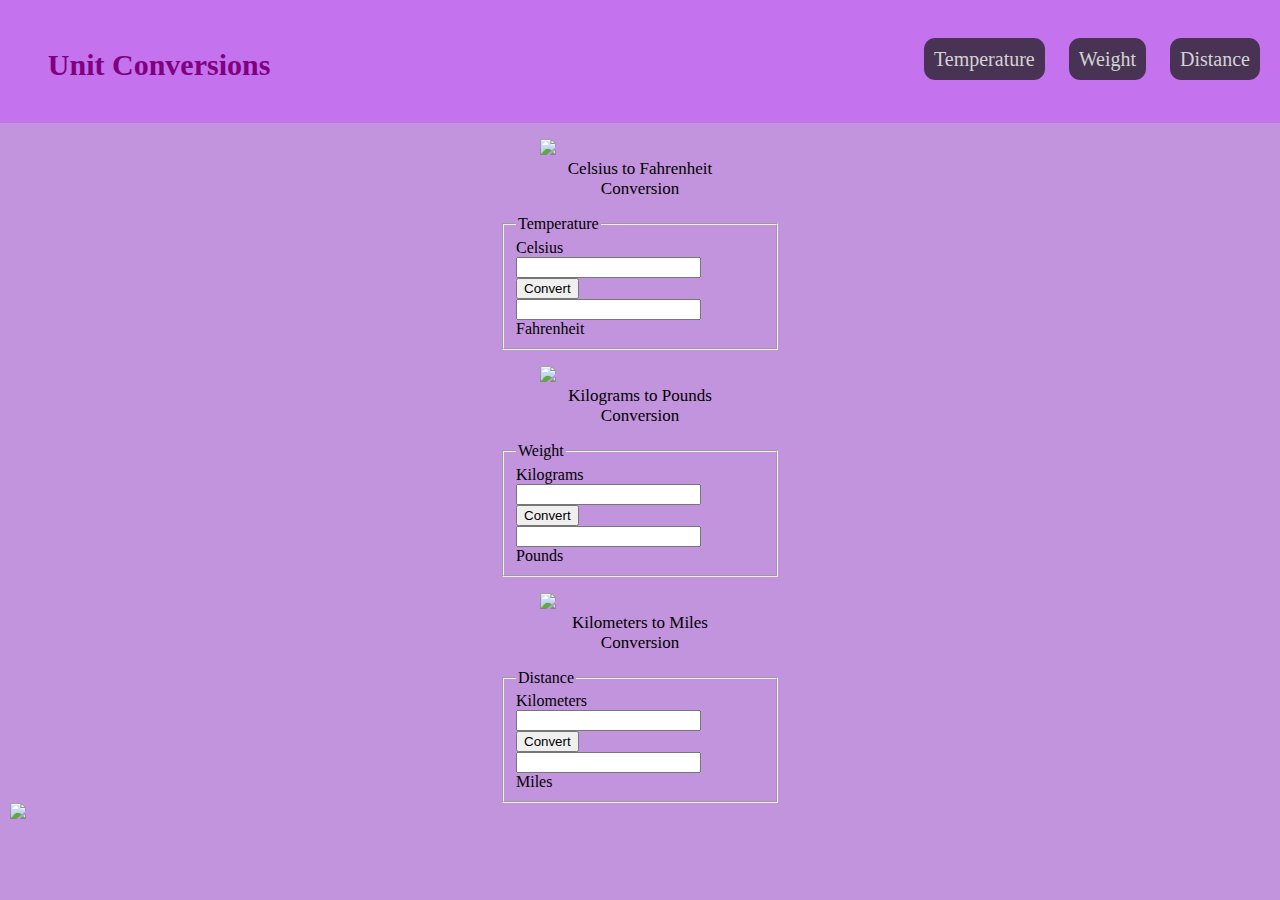
==== templates/index.html @ b5415296 "basic css for main components: nav bar, each conversion grid" ====
<!DOCTYPE html>
<html lang="en">
    <head>
        <meta charset="UTF-8">
        <meta name="viewport" content="width=device-width, initial-scale=1.0">
        <title>Unit Conversions</title>
        <link rel="stylesheet" href="../static/styles.css">
    </head>
    <body>
        <section id = "home">
            <header><b>Unit Conversions</b></header>
            <nav>
                <div class="nav-bar">
                    <a href="#temperature" class="nav-button">Temperature</a>
                    <a href="#weight" class="nav-button">Weight</a>
                    <a href="#distance" class="nav-button">Distance</a>
                </div>
            </nav>
        </section>
        <div id="all-conversion-sections">
            <section id="temperature">
                <div id="temp">
                    <figure>
                        <img src="https://cf-courses-data.s3.us.cloud-object-storage.appdomain.cloud/IBMDeveloperSkillsNetwork-CD0101EN-SkillsNetwork/labs/Theia%20Labs/02%20-%20HTML5%20Elements/images/thermo.png" width="200px"/>
                        <figcaption>Celsius to Fahrenheit Conversion</figcaption>
                    </figure>
                    <article>
                        <fieldset>
                            <legend>Temperature</legend>
                            <label for="Temperature">Celsius</label><br/>
                            <input type="number" id="c"><br/>
                            <button id="temperature">Convert</button><br/>
                            <input type="number" id="f"><br/>
                            <label for="Temperature">Fahrenheit</label><br/>
                        </fieldset>
                    </article>
                </div>
            </section>
            <section id="weight">
                <div id="weight">
                    <figure>
                        <img src="https://cf-courses-data.s3.us.cloud-object-storage.appdomain.cloud/IBMDeveloperSkillsNetwork-CD0101EN-SkillsNetwork/labs/Theia%20Labs/02%20-%20HTML5%20Elements/images/weight.png" width="200px"/>
                        <figcaption>Kilograms to Pounds Conversion</figcaption>
                    </figure>
                    <article>
                        <fieldset>
                            <legend>Weight</legend>
                            <label for="Weight">Kilograms</label><br/>
                            <input type="number" id="kg"><br/>
                            <button id="weight">Convert</button><br/>
                            <input type="number" id="lbs"><br/>
                            <label for="Weight">Pounds</label><br/>
                        </fieldset>
                    </article>
                </div>
            </section>
            <section id="distance">
                <div id="distance">
                    <figure>
                        <img src="https://cf-courses-data.s3.us.cloud-object-storage.appdomain.cloud/IBMDeveloperSkillsNetwork-CD0101EN-SkillsNetwork/labs/Theia%20Labs/02%20-%20HTML5%20Elements/images/speedo.png" width="200px"/>
                        <figcaption>Kilometers to Miles Conversion</figcaption>
                    </figure>
                    <article>
                        <fieldset>
                            <legend>Distance</legend>
                            <label for="Distance">Kilometers</label><br/>
                            <input type="number" id="km"><br/>
                            <button id="distance">Convert</button><br/>
                            <input type="number" id="miles"><br/>
                            <label for="Distance">Miles</label><br/>
                        </fieldset>
                    </article>
                </div>
            </section>
        </div>
        <div id="go-home">
            <a href="#home">
                <img src="https://cf-courses-data.s3.us.cloud-object-storage.appdomain.cloud/IBMDeveloperSkillsNetwork-CD0101EN-SkillsNetwork/labs/Theia%20Labs/02%20-%20HTML5%20Elements/images/home.svg"/>
            </a>
        </div>
    </body>
</html>
---- static/styles.css ----
body {
    margin: 10px;
    background-color: rgb(194, 148, 221);
}
#home {
    background-color: #c572ef;
    margin: -1cm -1cm 0;
    padding: 2cm 0 2cm;
}
header {
    font-size: 30px;
    color: purple;
    float: left;
    padding-left: 2cm;
}
.nav-bar {
    float: right;
    padding-right: 1cm;
}
.nav-button {
    color: lightgray;
    background-color:   #483355;
    margin: 10px;
    padding: 10px;
    font-size: 20px;
    border-radius: 3mm;
    text-decoration: none;
}

.nav-button:hover {
    color: white;
    font-weight: bolder;
    background-color: #382742;
}

#all-conversion-sections {
    display: grid;
    justify-content: center;
}

figure {
    float: left;
    justify-self: auto;
    width: 200px;
}

img {
    width: 200px
}

figcaption {
    text-align: center;
    font-size: 17px;
    color: black;
}
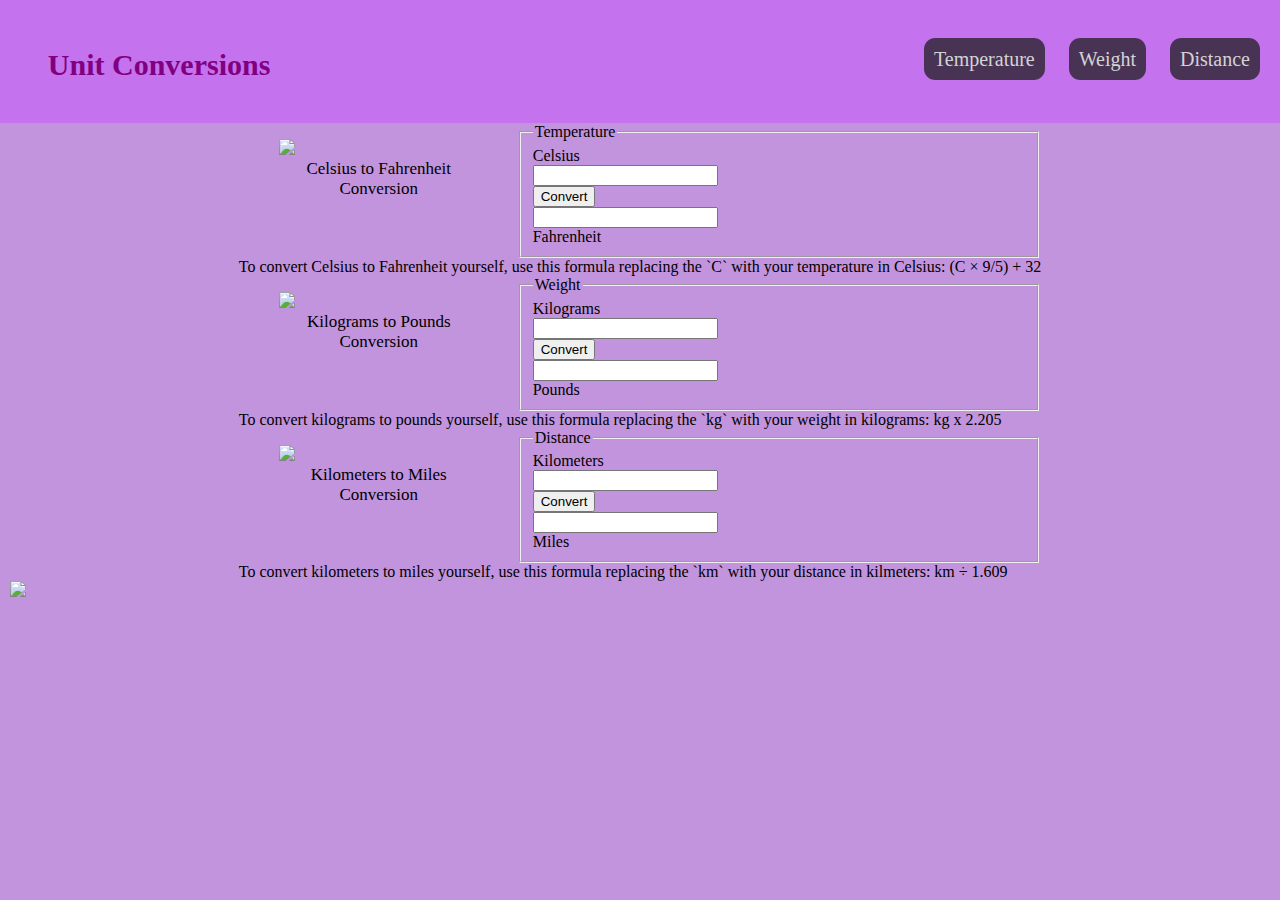
==== commit ea8a2a2b: "added aside tag" ====
--- a/templates/index.html
+++ b/templates/index.html
@@ -17,8 +17,9 @@
                 </div>
             </nav>
         </section>
+        <div style="clear:both;"></div>
         <div id="all-conversion-sections">
-            <section id="temperature">
+            <section id="temperature" class="b temperature">
                 <div id="temp">
                     <figure>
                         <img src="https://cf-courses-data.s3.us.cloud-object-storage.appdomain.cloud/IBMDeveloperSkillsNetwork-CD0101EN-SkillsNetwork/labs/Theia%20Labs/02%20-%20HTML5%20Elements/images/thermo.png" width="200px"/>
@@ -33,10 +34,14 @@
                             <input type="number" id="f"><br/>
                             <label for="Temperature">Fahrenheit</label><br/>
                         </fieldset>
+                        <aside>
+                            To convert Celsius to Fahrenheit yourself, use this formula replacing the `C` with your temperature in Celsius: (C × 9/5) + 32
+                        </aside>
                     </article>
                 </div>
+                <div style="clear:both;"></div>
             </section>
-            <section id="weight">
+            <section id="weight" class="b weight">
                 <div id="weight">
                     <figure>
                         <img src="https://cf-courses-data.s3.us.cloud-object-storage.appdomain.cloud/IBMDeveloperSkillsNetwork-CD0101EN-SkillsNetwork/labs/Theia%20Labs/02%20-%20HTML5%20Elements/images/weight.png" width="200px"/>
@@ -51,10 +56,14 @@
                             <input type="number" id="lbs"><br/>
                             <label for="Weight">Pounds</label><br/>
                         </fieldset>
+                        <aside>
+                            To convert kilograms to pounds yourself, use this formula replacing the `kg` with your weight in kilograms: kg x 2.205
+                        </aside> 
                     </article>
                 </div>
             </section>
-            <section id="distance">
+            <div style="clear:both;"></div>
+            <section id="distance" class="b distance">
                 <div id="distance">
                     <figure>
                         <img src="https://cf-courses-data.s3.us.cloud-object-storage.appdomain.cloud/IBMDeveloperSkillsNetwork-CD0101EN-SkillsNetwork/labs/Theia%20Labs/02%20-%20HTML5%20Elements/images/speedo.png" width="200px"/>
@@ -69,11 +78,15 @@
                             <input type="number" id="miles"><br/>
                             <label for="Distance">Miles</label><br/>
                         </fieldset>
+                        <aside>
+                            To convert kilometers to miles yourself, use this formula replacing the `km` with your distance in kilmeters: km &divide; 1.609
+                        </aside>
                     </article>
                 </div>
             </section>
+            <div style="clear:both;"></div>
         </div>
-        <div id="go-home">
+        <div id="go-home" class="iconbutton">
             <a href="#home">
                 <img src="https://cf-courses-data.s3.us.cloud-object-storage.appdomain.cloud/IBMDeveloperSkillsNetwork-CD0101EN-SkillsNetwork/labs/Theia%20Labs/02%20-%20HTML5%20Elements/images/home.svg"/>
             </a>
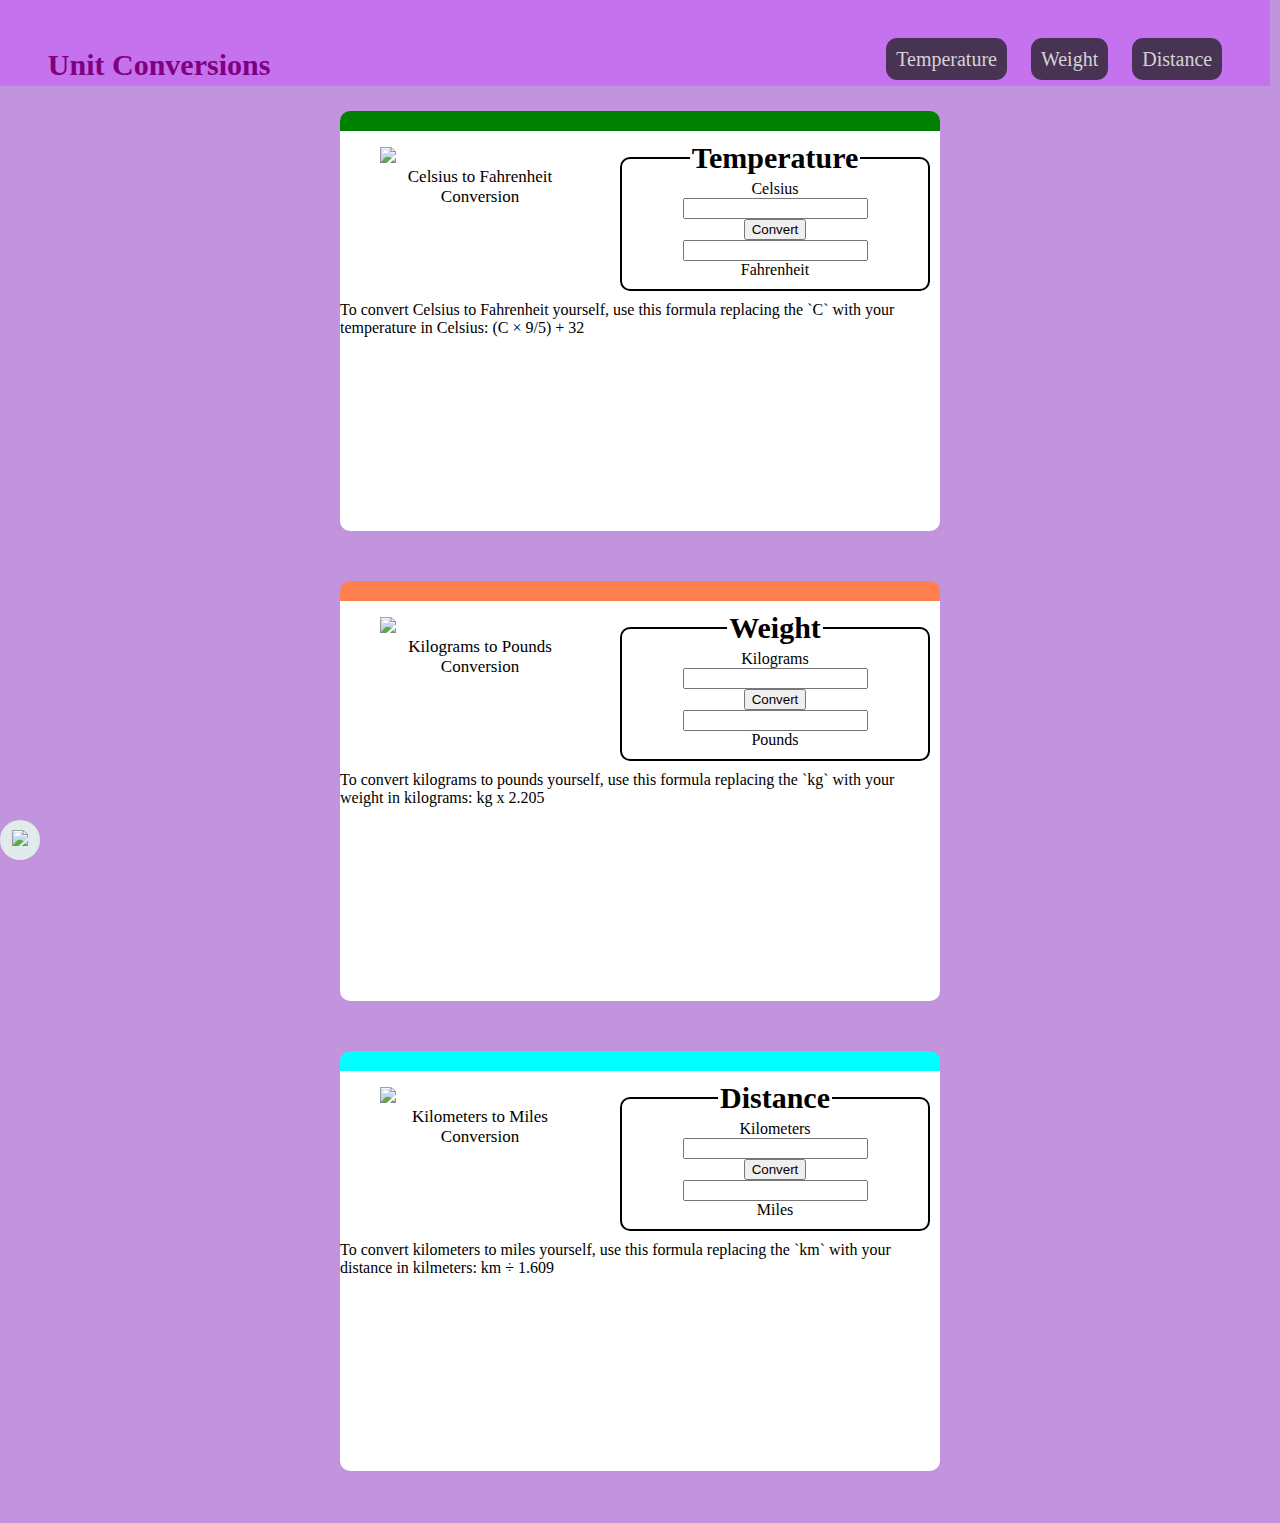
==== commit a64298b9: "added onclick events" ====
--- a/templates/index.html
+++ b/templates/index.html
@@ -5,6 +5,7 @@
         <meta name="viewport" content="width=device-width, initial-scale=1.0">
         <title>Unit Conversions</title>
         <link rel="stylesheet" href="../static/styles.css">
+        <script src="../scripts/script.js"></script>
     </head>
     <body>
         <section id = "home">
@@ -26,11 +27,11 @@
                         <figcaption>Celsius to Fahrenheit Conversion</figcaption>
                     </figure>
                     <article>
-                        <fieldset>
+                        <fieldset>  
                             <legend>Temperature</legend>
                             <label for="Temperature">Celsius</label><br/>
                             <input type="number" id="c"><br/>
-                            <button id="temperature">Convert</button><br/>
+                            <button id="convert-temp" onclick="CelsiusToFahrenheit()">Convert</button><br/>
                             <input type="number" id="f"><br/>
                             <label for="Temperature">Fahrenheit</label><br/>
                         </fieldset>
@@ -52,7 +53,7 @@
                             <legend>Weight</legend>
                             <label for="Weight">Kilograms</label><br/>
                             <input type="number" id="kg"><br/>
-                            <button id="weight">Convert</button><br/>
+                            <button id="ceonvert-weight" onclick="KgToPound()">Convert</button><br/>
                             <input type="number" id="lbs"><br/>
                             <label for="Weight">Pounds</label><br/>
                         </fieldset>
@@ -74,7 +75,7 @@
                             <legend>Distance</legend>
                             <label for="Distance">Kilometers</label><br/>
                             <input type="number" id="km"><br/>
-                            <button id="distance">Convert</button><br/>
+                            <button id="convert-distance" onclick="KmToMiles()">Convert</button><br/>
                             <input type="number" id="miles"><br/>
                             <label for="Distance">Miles</label><br/>
                         </fieldset>
--- a/static/styles.css
+++ b/static/styles.css
@@ -4,8 +4,8 @@
 }
 #home {
     background-color: #c572ef;
-    margin: -1cm -1cm 0;
-    padding: 2cm 0 2cm;
+    margin: -1cm 0 0 -1cm;
+    padding: 2cm 0 1cm 0;
 }
 header {
     font-size: 30px;
@@ -45,7 +45,7 @@
 }
 
 img {
-    width: 200px
+    width: 200px;
 }
 
 figcaption {
@@ -53,3 +53,68 @@
     font-size: 17px;
     color: black;
 }
+
+.convert-button {
+    font-size: 20px;
+    border: 1px solid transparent;
+    width: fit-content;
+    border-radius: 40px;
+    padding-right: 15px;
+    padding-left: 15px;
+    background-color: greenyellow;
+}
+
+.convert-button:hover {
+    cursor: pointer;
+}
+
+.b{
+    border-top-style: solid;
+    background-color: white;
+    border-top-width: 20px;
+    width: 600px;
+    height: 400px;
+    border-radius: 10px;
+    margin-bottom: 25px;
+    margin-top: 25px;
+    display: flex;
+}
+fieldset {
+    border: 2px solid black;
+    border-radius: 10px;
+    margin: 10px;
+    text-align: center
+}
+.temperature{
+    border-top-color: green;
+}
+
+.weight{
+    border-top-color: coral;
+}
+
+.distance{
+    border-top-color: cyan;
+}
+
+legend {
+    font-size: 30px;
+    font-weight: bolder;
+}
+
+.iconbutton{
+    width:40px;
+    height:40px;
+    border-radius: 100%;
+    background-color: rgb(225, 235, 235);
+    display: flex;
+    align-items: center;
+    justify-content: center;
+    position: fixed;
+    bottom:40px;
+    left:0;
+    }
+
+.iconbutton img {
+    width:30px
+}